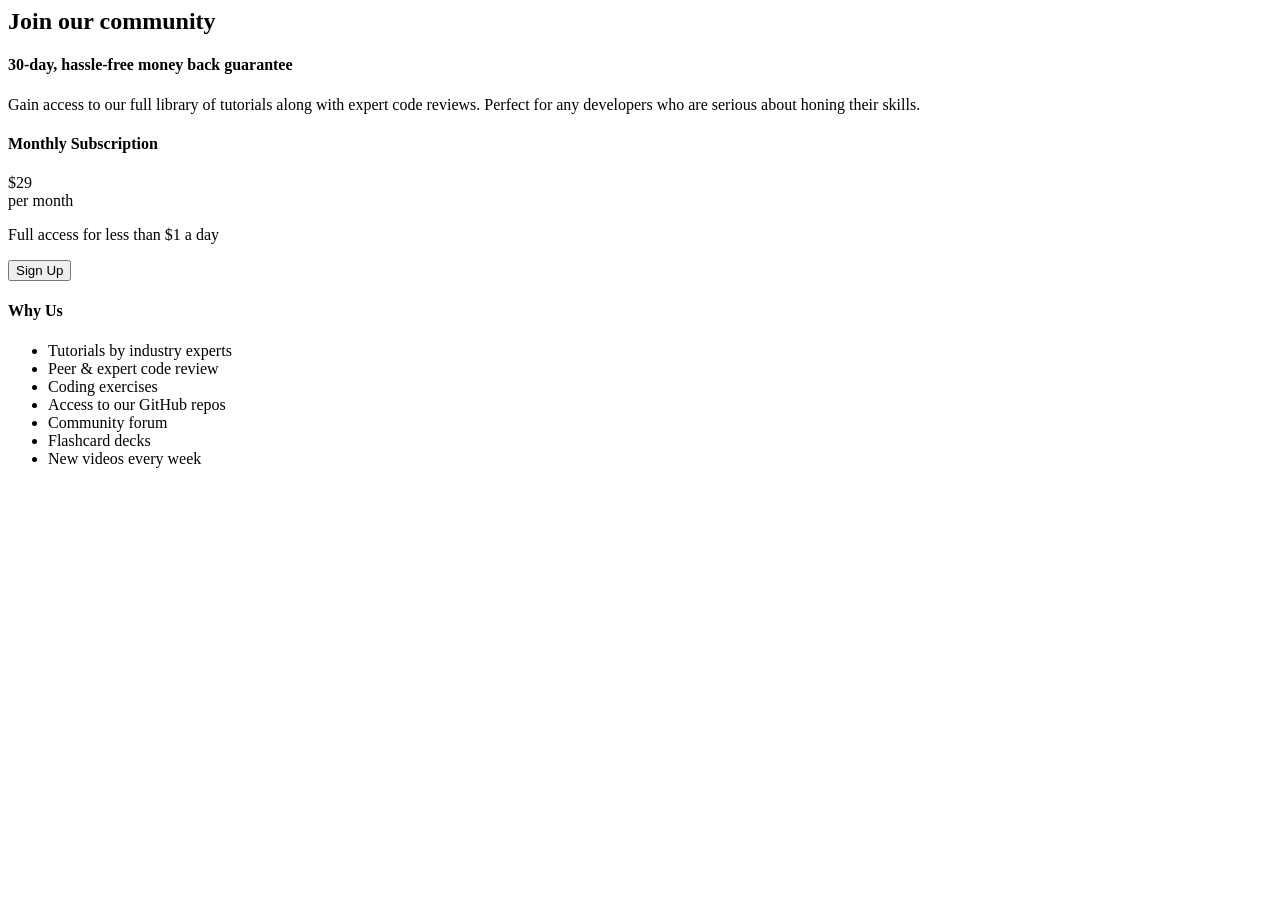
==== challenge1/index.html @ d058e6af "Create index.html" ====
<html>
<head>
  <title>Pricing Card</title>
  <link rel="preconnect" href="https://fonts.googleapis.com">
  <link rel="preconnect" href="https://fonts.gstatic.com" crossorigin>
  <link href="https://fonts.googleapis.com/css2?family=Karla:wght@400;700&family=Sevillana&display=swap" rel="stylesheet">
  <link href="./style.css" rel="stylesheet">
</head>
</body>
    <div id="card"> 
      <div id="top-section">
        <h2>Join our community</h2>
        <h4>30-day, hassle-free money back guarantee</h4>
        <p>Gain access to our full library of tutorials along with expert code reviews. 
        Perfect for any developers who are serious about honing their skills.</p>
      </div>
    <div id="bottom-section">
      <div id="bottom-left">
        <h4>Monthly Subscription</h4>
        <div id="price-container">
        <div id="price">
          $29
        </div>
        <div id="price-period">per month</div>
        </div>
        <p> Full access for less than &dollar;1 a day</p>
        <button onclick="alertUser()">Sign Up</button>
      </div><div id ="bottom-right">
        <h4>Why Us</h4>
        <ul>
        <li>Tutorials by industry experts</li>
        <li>Peer &amp; expert code review</li>
        <li>Coding exercises</li>
        <li>Access to our GitHub repos</li>
        <li>Community forum</li>
        <li>Flashcard decks</li>
        <li>New videos every week</li>
        </ul>

       </div>
    </div>
   </div>
  </body>
</html>
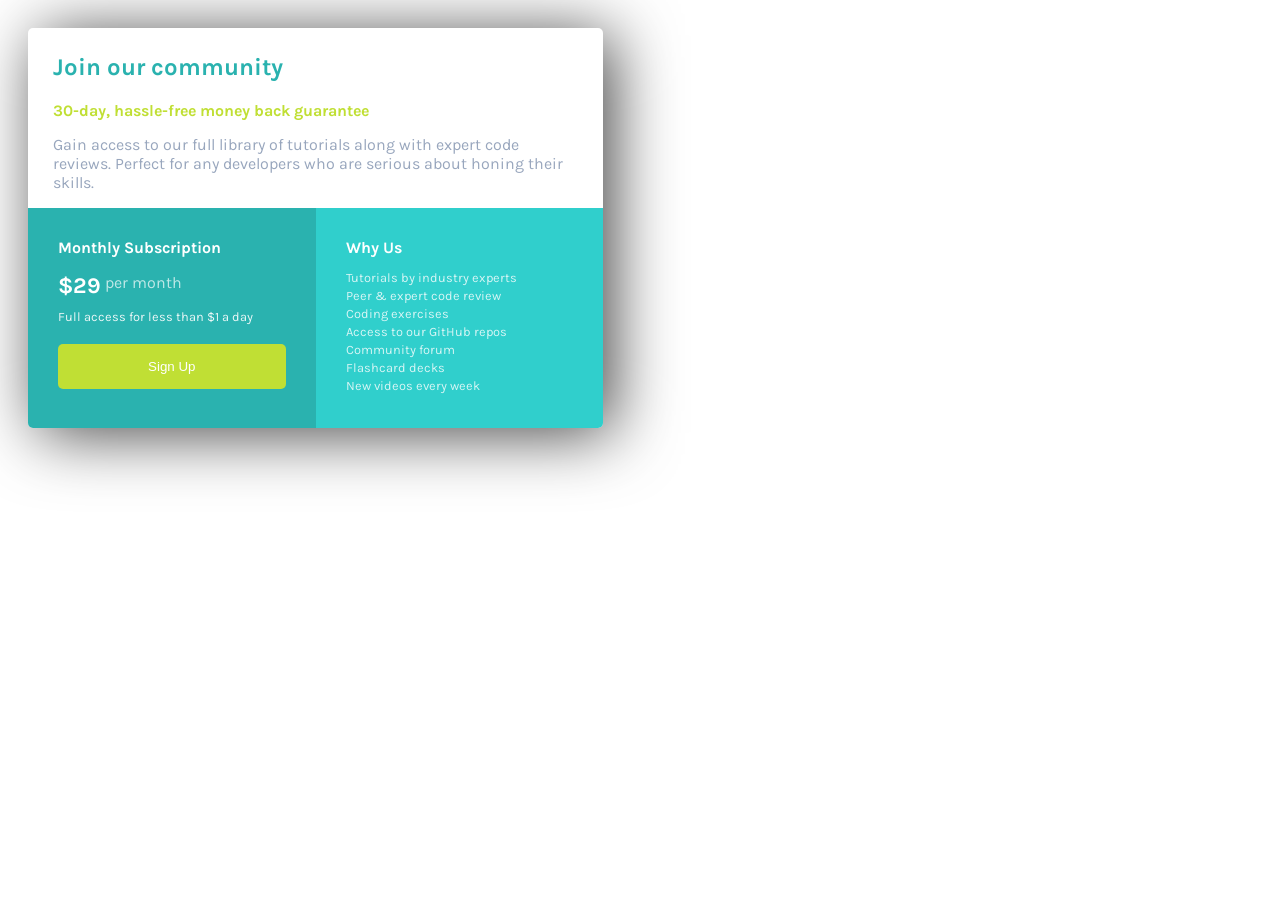
==== commit eb8faa2e: "Update index.html" ====
--- a/challenge1/index.html
+++ b/challenge1/index.html
@@ -40,5 +40,6 @@
        </div>
     </div>
    </div>
+  <script src="./script.js"> </script>
   </body>
 </html>
--- a/challenge1/style.css
+++ b/challenge1/style.css
@@ -0,0 +1,113 @@
+h2,h4,p{
+  margin:0;
+}
+body{
+  padding:20px;
+  font-family:"Karla";
+  font-size:16px;
+  
+}
+html{
+  box-sizing: border-box;
+}
+*,*:before, *:after{
+  box-sizing:inherit;
+}
+
+#card {
+  width:575px;
+  height:400px;
+  box-shadow: 10px 6px 66px -1px rgba(0,0,0,0.75);
+  border-radius:5px;
+  overflow:hidden;
+  
+}
+
+#top-section{
+  padding:25px;
+  height:45%;
+  width:100%;
+}
+#bottom-section{
+width:100%;
+height:55%;
+  color:white;
+}
+#bottom-left{
+  padding:30px;
+  display:inline-block;
+  height:100%;
+  width:50%;
+  vertical-align:top;
+  background-color:#2ab2af;
+}
+#bottom-right{
+  padding:30px;
+  display:inline-block; 
+  height:100%;
+  width:50%;
+  vertical-align:top;
+  background-color:#30cfcc;
+}
+#top-section h2{
+  margin-bottom:20px;
+  color:#2ab2af;
+}
+#top-section h4{
+  color:#c0df34;
+  margin-bottom:15px;
+}  
+#top-section p{
+  color:#98a6bd;  
+}
+button{
+  color:white; 
+  background-color:#c0df34;
+  border:0;
+  padding:15px;
+  font-weight:400;
+  width:100%; 
+  border-radius:5px;
+}
+button:hover{
+  cursor:pointer;
+  background-color:#b0c93c;
+  transform:scale(1.02);
+}
+#price{
+  font-weight:700;
+  font-size:1.4rem;
+  display:inline-block;
+}
+#price-period{
+  position:relative;
+  top:-5px;
+  font:0.9 rem;
+  opacity:0.7;
+  display:inline-block;
+}
+#bottom-left h4{
+  margin-bottom:15px;
+}
+#price-container{
+  margin-bottom:10px;
+}
+#bottom-left p{
+  margin-bottom:20px;
+  opacity:0.9;
+  font-size:0.8rem;
+}
+#bottom-right h4{
+  margin-bottom:5px;
+}
+li{
+  margin-bottom:3px; 
+}
+ul{
+    font-size:0.8rem;
+    opacity:0.8;
+    padding: 0;
+    list-style: none;
+}
+
+
